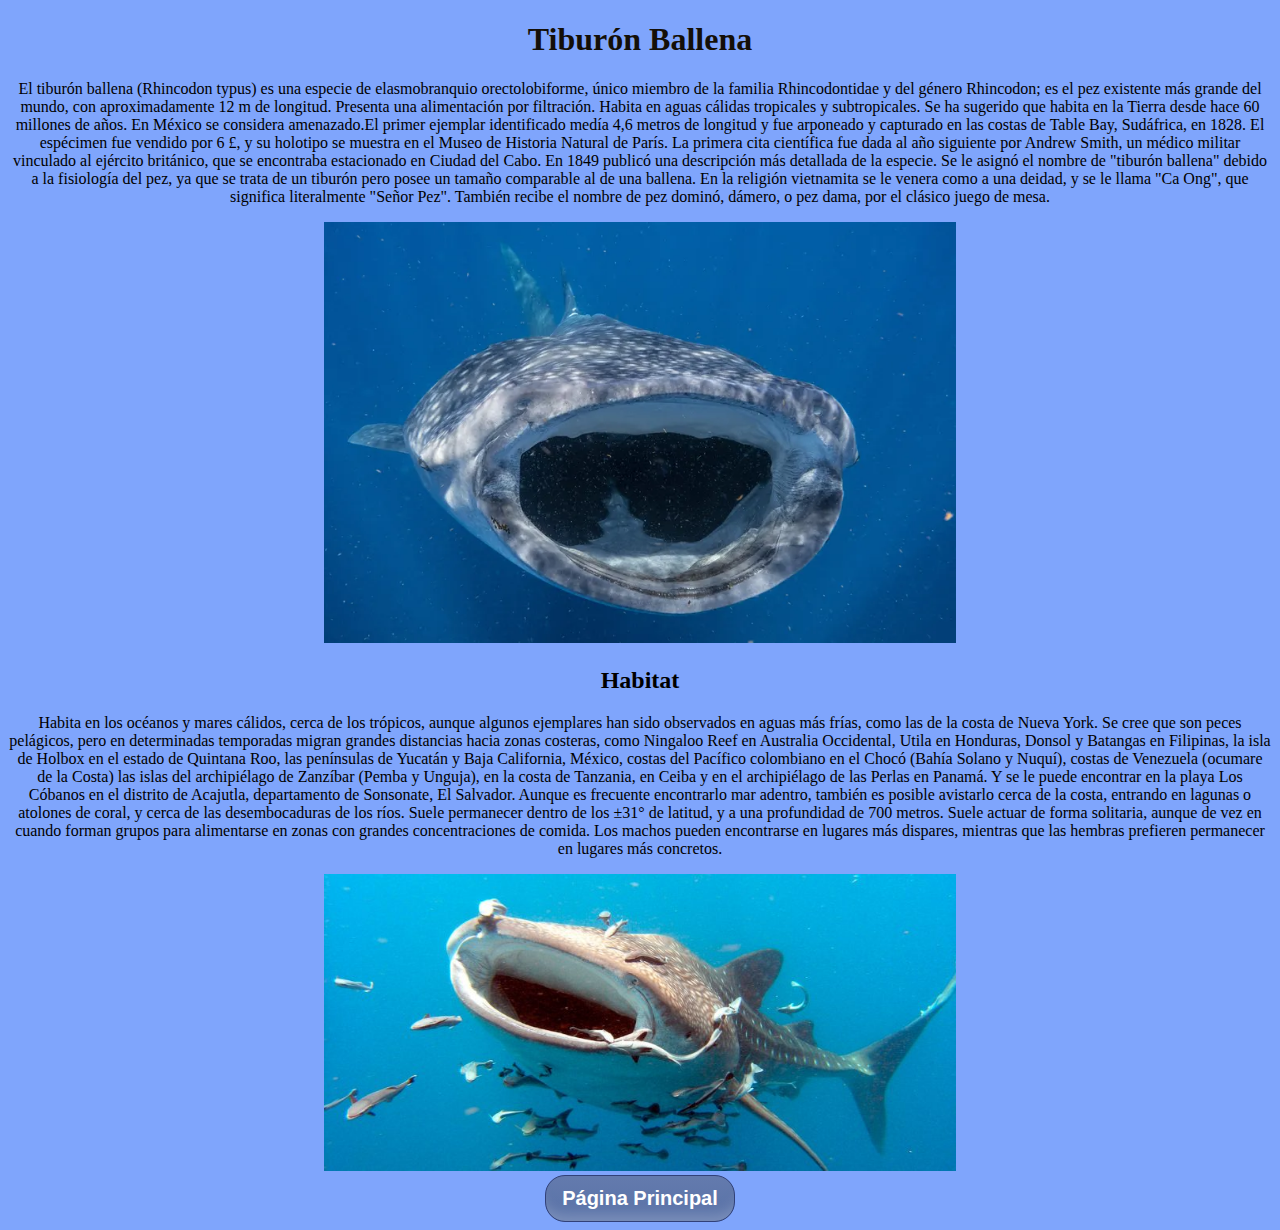
==== tiburon-ballena.html @ 4e0035f8 "cambios" ====
<!DOCTYPE html>
<html lang="es">
<head>
    <meta charset="UTF-8">
    <meta name="viewport" content="width=device-width, initial-scale=1.0">
    <title>Tiburón Ballena</title>
    <link rel="stylesheet" href="style.css">
</head>
    <div class="texto">
    <h1>Tiburón Ballena</h1>
    <p>El tiburón ballena (Rhincodon typus) es una especie de elasmobranquio orectolobiforme, único miembro de la familia Rhincodontidae y del género Rhincodon; es el pez existente más grande del mundo, con aproximadamente 12 m de longitud. Presenta una alimentación por filtración. Habita en aguas cálidas tropicales y subtropicales. Se ha sugerido que habita en la Tierra desde hace 60 millones de años. En México se considera amenazado.El primer ejemplar identificado medía 4,6 metros de longitud y fue arponeado y capturado en las costas de Table Bay, Sudáfrica, en 1828. El espécimen fue vendido por 6 £, y su holotipo se muestra en el Museo de Historia Natural de París. La primera cita científica fue dada al año siguiente por Andrew Smith, un médico militar vinculado al ejército británico, que se encontraba estacionado en Ciudad del Cabo. En 1849 publicó una descripción más detallada de la especie. Se le asignó el nombre de "tiburón ballena" debido a la fisiología del pez, ya que se trata de un tiburón pero posee un tamaño comparable al de una ballena. En la religión vietnamita se le venera como a una deidad, y se le llama "Ca Ong", que significa literalmente "Señor Pez". También recibe el nombre de pez dominó, dámero, o pez dama, por el clásico juego de mesa.</p>
    <img src="img/ballena.webp" alt="Imagen de un tiburón ballena con la boca abierta">
    <h2>Habitat</h2>
    <p>Habita en los océanos y mares cálidos, cerca de los trópicos, aunque algunos ejemplares han sido observados en aguas más frías, como las de la costa de Nueva York. Se cree que son peces pelágicos, pero en determinadas temporadas migran grandes distancias hacia zonas costeras, como Ningaloo Reef en Australia Occidental, Utila en Honduras, Donsol y Batangas en Filipinas, la isla de Holbox en el estado de Quintana Roo, las penínsulas de Yucatán y Baja California, México, costas del Pacífico colombiano en el Chocó (Bahía Solano y Nuquí), costas de Venezuela (ocumare de la Costa) las islas del archipiélago de Zanzíbar (Pemba y Unguja), en la costa de Tanzania, en Ceiba y en el archipiélago de las Perlas en Panamá. Y se le puede encontrar en la playa Los Cóbanos en el distrito de Acajutla, departamento de Sonsonate, El Salvador. Aunque es frecuente encontrarlo mar adentro, también es posible avistarlo cerca de la costa, entrando en lagunas o atolones de coral, y cerca de las desembocaduras de los ríos. Suele permanecer dentro de los ±31° de latitud, y a una profundidad de 700 metros. Suele actuar de forma solitaria, aunque de vez en cuando forman grupos para alimentarse en zonas con grandes concentraciones de comida. Los machos pueden encontrarse en lugares más dispares, mientras que las hembras prefieren permanecer en lugares más concretos.</p>
    <img src="img/ballena2.jpg" alt="">
    <div class="botones">
        <a href="index.html" class="boton3">Página Principal</a></div> 
    
</div>

<body>
    
</body>
</html>
---- style.css ----
body{
    background-color: #7fa5fc;
}

.texto {
    
    text-align: center;
}
h1{
    color: #140f07;
}
img{
width: 50%;

}

.informacion{
    text-align: center;

}

.boton3 {
	box-shadow:inset 0px -15px 12px -8px #7a8eb9;
	background:linear-gradient(to bottom, #637aad 5%, #5972a7 100%);
	background-color:#637aad;
	border-radius:20px;
	border:1px solid #314179;
	display:inline-block;
	cursor:pointer;
	color:#ffffff;
	font-family:Arial;
	font-size:20px;
	font-weight:bold;
	padding:11px 16px;
	text-decoration:none;
}
.boton3:hover {
	background:linear-gradient(to bottom, #5972a7 5%, #637aad 100%);
	background-color:#5972a7;
}
.boton3:active {
	position:relative;
	top:1px;
}
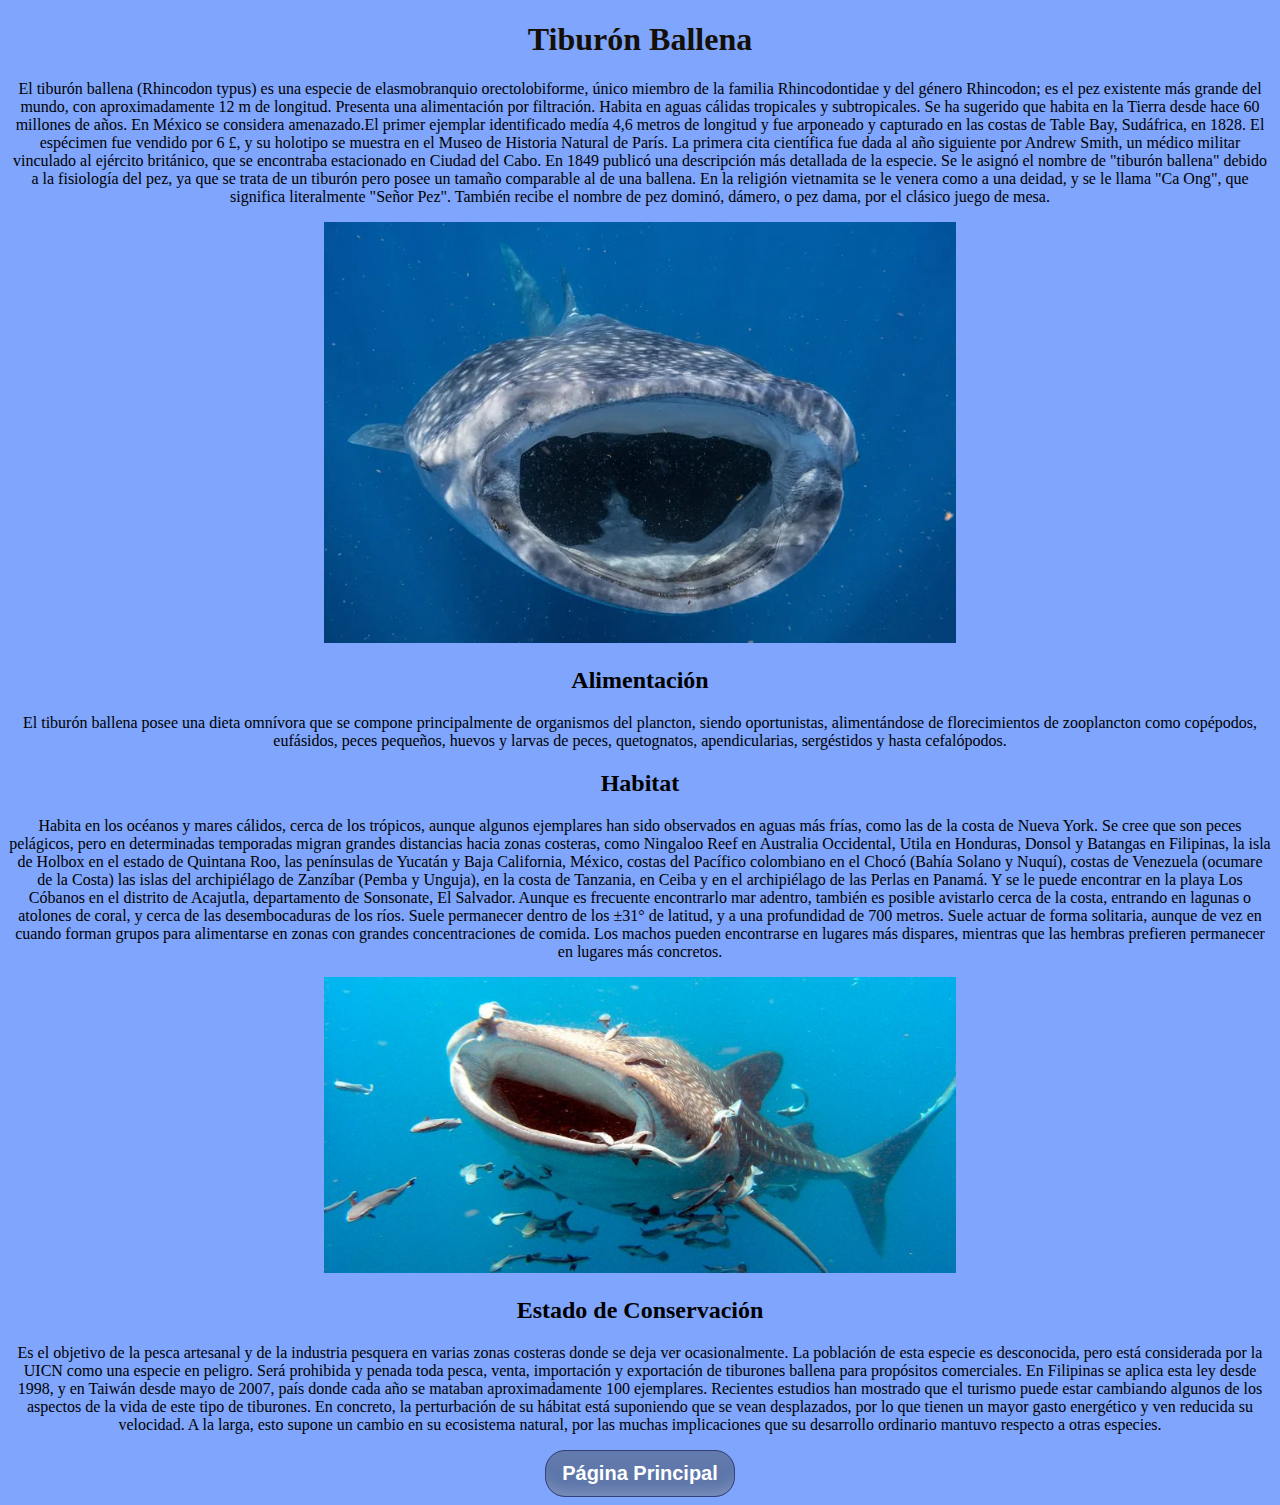
==== commit 85b8e884: "Puse mas información" ====
--- a/tiburon-ballena.html
+++ b/tiburon-ballena.html
@@ -10,9 +10,13 @@
     <h1>Tiburón Ballena</h1>
     <p>El tiburón ballena (Rhincodon typus) es una especie de elasmobranquio orectolobiforme, único miembro de la familia Rhincodontidae y del género Rhincodon; es el pez existente más grande del mundo, con aproximadamente 12 m de longitud. Presenta una alimentación por filtración. Habita en aguas cálidas tropicales y subtropicales. Se ha sugerido que habita en la Tierra desde hace 60 millones de años. En México se considera amenazado.El primer ejemplar identificado medía 4,6 metros de longitud y fue arponeado y capturado en las costas de Table Bay, Sudáfrica, en 1828. El espécimen fue vendido por 6 £, y su holotipo se muestra en el Museo de Historia Natural de París. La primera cita científica fue dada al año siguiente por Andrew Smith, un médico militar vinculado al ejército británico, que se encontraba estacionado en Ciudad del Cabo. En 1849 publicó una descripción más detallada de la especie. Se le asignó el nombre de "tiburón ballena" debido a la fisiología del pez, ya que se trata de un tiburón pero posee un tamaño comparable al de una ballena. En la religión vietnamita se le venera como a una deidad, y se le llama "Ca Ong", que significa literalmente "Señor Pez". También recibe el nombre de pez dominó, dámero, o pez dama, por el clásico juego de mesa.</p>
     <img src="img/ballena.webp" alt="Imagen de un tiburón ballena con la boca abierta">
+    <h2>Alimentación</h2>
+    <p>El tiburón ballena posee una dieta omnívora que se compone principalmente de organismos del plancton, siendo oportunistas, alimentándose de florecimientos de zooplancton como copépodos, eufásidos, peces pequeños, huevos y larvas de peces, quetognatos, apendicularias, sergéstidos y hasta cefalópodos.</p>
     <h2>Habitat</h2>
     <p>Habita en los océanos y mares cálidos, cerca de los trópicos, aunque algunos ejemplares han sido observados en aguas más frías, como las de la costa de Nueva York. Se cree que son peces pelágicos, pero en determinadas temporadas migran grandes distancias hacia zonas costeras, como Ningaloo Reef en Australia Occidental, Utila en Honduras, Donsol y Batangas en Filipinas, la isla de Holbox en el estado de Quintana Roo, las penínsulas de Yucatán y Baja California, México, costas del Pacífico colombiano en el Chocó (Bahía Solano y Nuquí), costas de Venezuela (ocumare de la Costa) las islas del archipiélago de Zanzíbar (Pemba y Unguja), en la costa de Tanzania, en Ceiba y en el archipiélago de las Perlas en Panamá. Y se le puede encontrar en la playa Los Cóbanos en el distrito de Acajutla, departamento de Sonsonate, El Salvador. Aunque es frecuente encontrarlo mar adentro, también es posible avistarlo cerca de la costa, entrando en lagunas o atolones de coral, y cerca de las desembocaduras de los ríos. Suele permanecer dentro de los ±31° de latitud, y a una profundidad de 700 metros. Suele actuar de forma solitaria, aunque de vez en cuando forman grupos para alimentarse en zonas con grandes concentraciones de comida. Los machos pueden encontrarse en lugares más dispares, mientras que las hembras prefieren permanecer en lugares más concretos.</p>
     <img src="img/ballena2.jpg" alt="">
+    <h2>Estado de Conservación</h2>
+    <p>Es el objetivo de la pesca artesanal y de la industria pesquera en varias zonas costeras donde se deja ver ocasionalmente. La población de esta especie es desconocida, pero está considerada por la UICN como una especie en peligro. Será prohibida y penada toda pesca, venta, importación y exportación de tiburones ballena para propósitos comerciales. En Filipinas se aplica esta ley desde 1998, y en Taiwán desde mayo de 2007, país donde cada año se mataban aproximadamente 100 ejemplares. Recientes estudios han mostrado que el turismo puede estar cambiando algunos de los aspectos de la vida de este tipo de tiburones. En concreto, la perturbación de su hábitat está suponiendo que se vean desplazados, por lo que tienen un mayor gasto energético y ven reducida su velocidad. A la larga, esto supone un cambio en su ecosistema natural, por las muchas implicaciones que su desarrollo ordinario mantuvo respecto a otras especies.</p>
     <div class="botones">
         <a href="index.html" class="boton3">Página Principal</a></div> 
     
